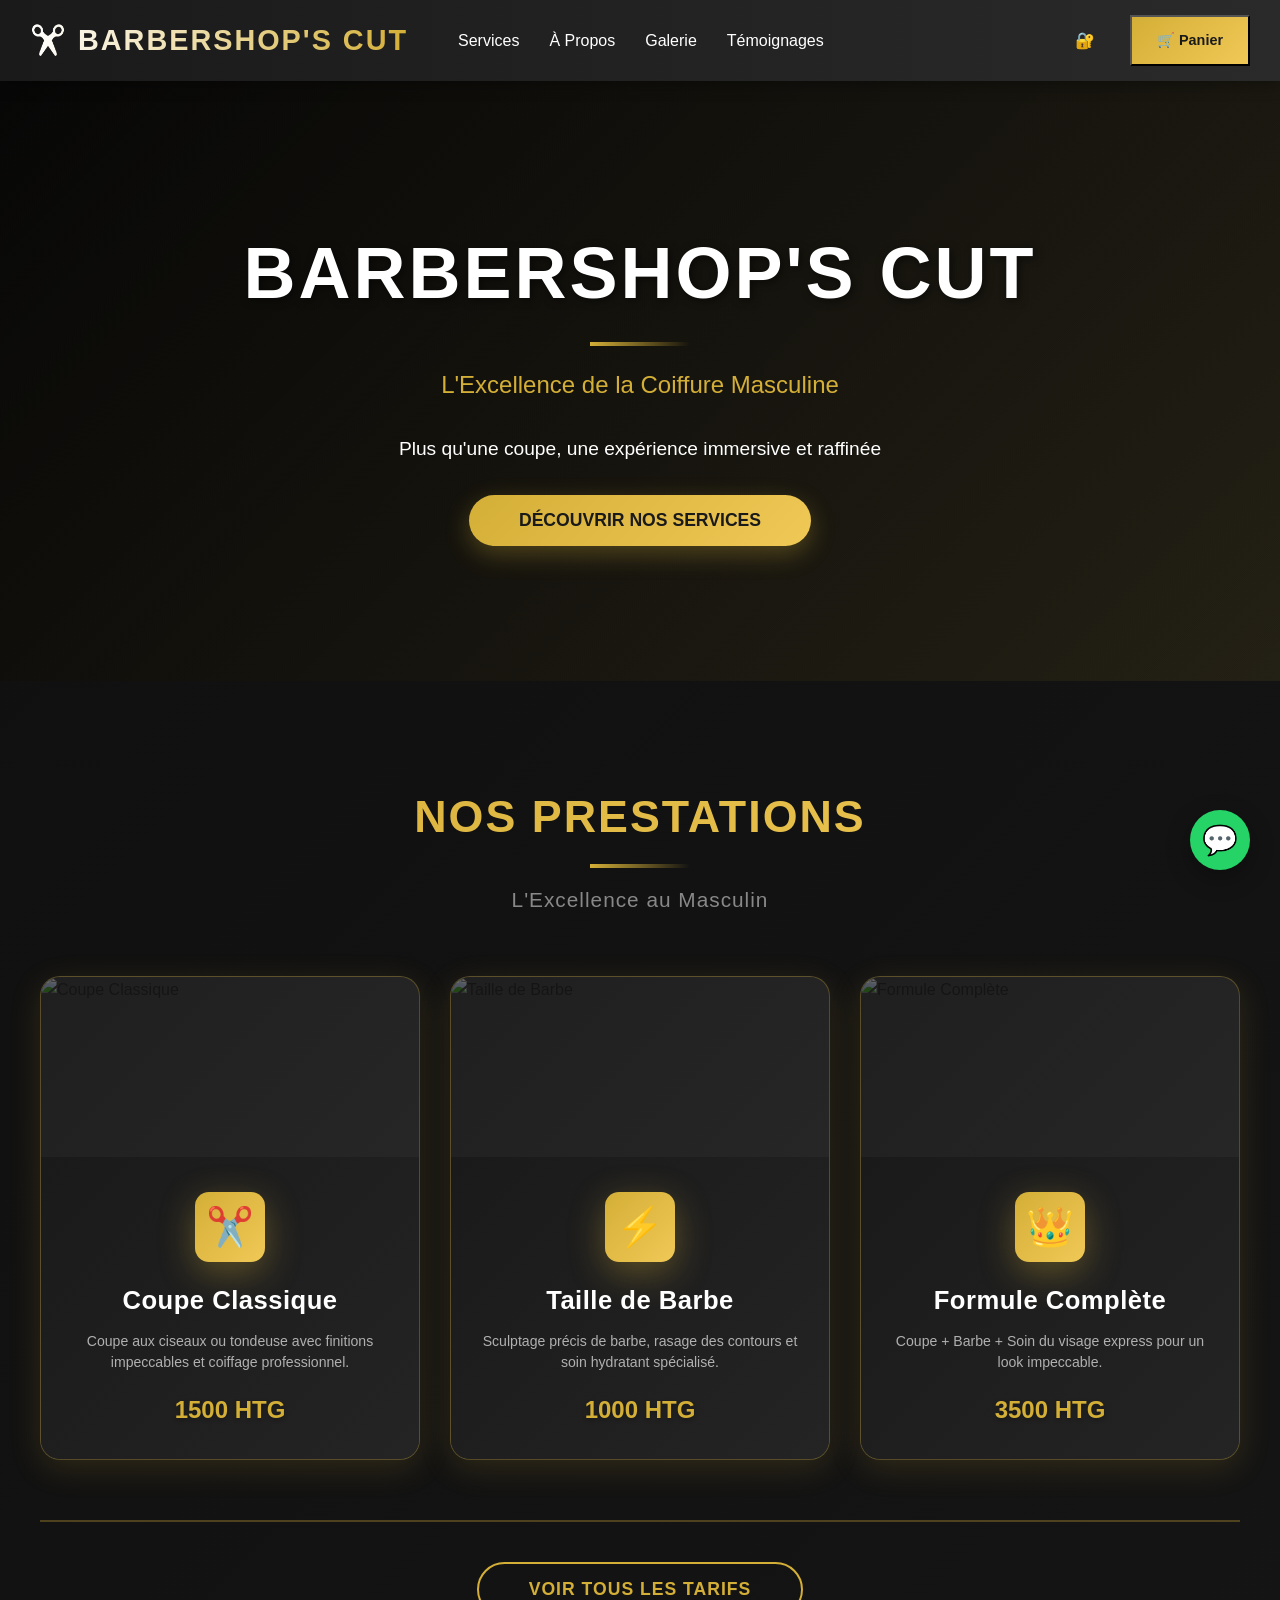
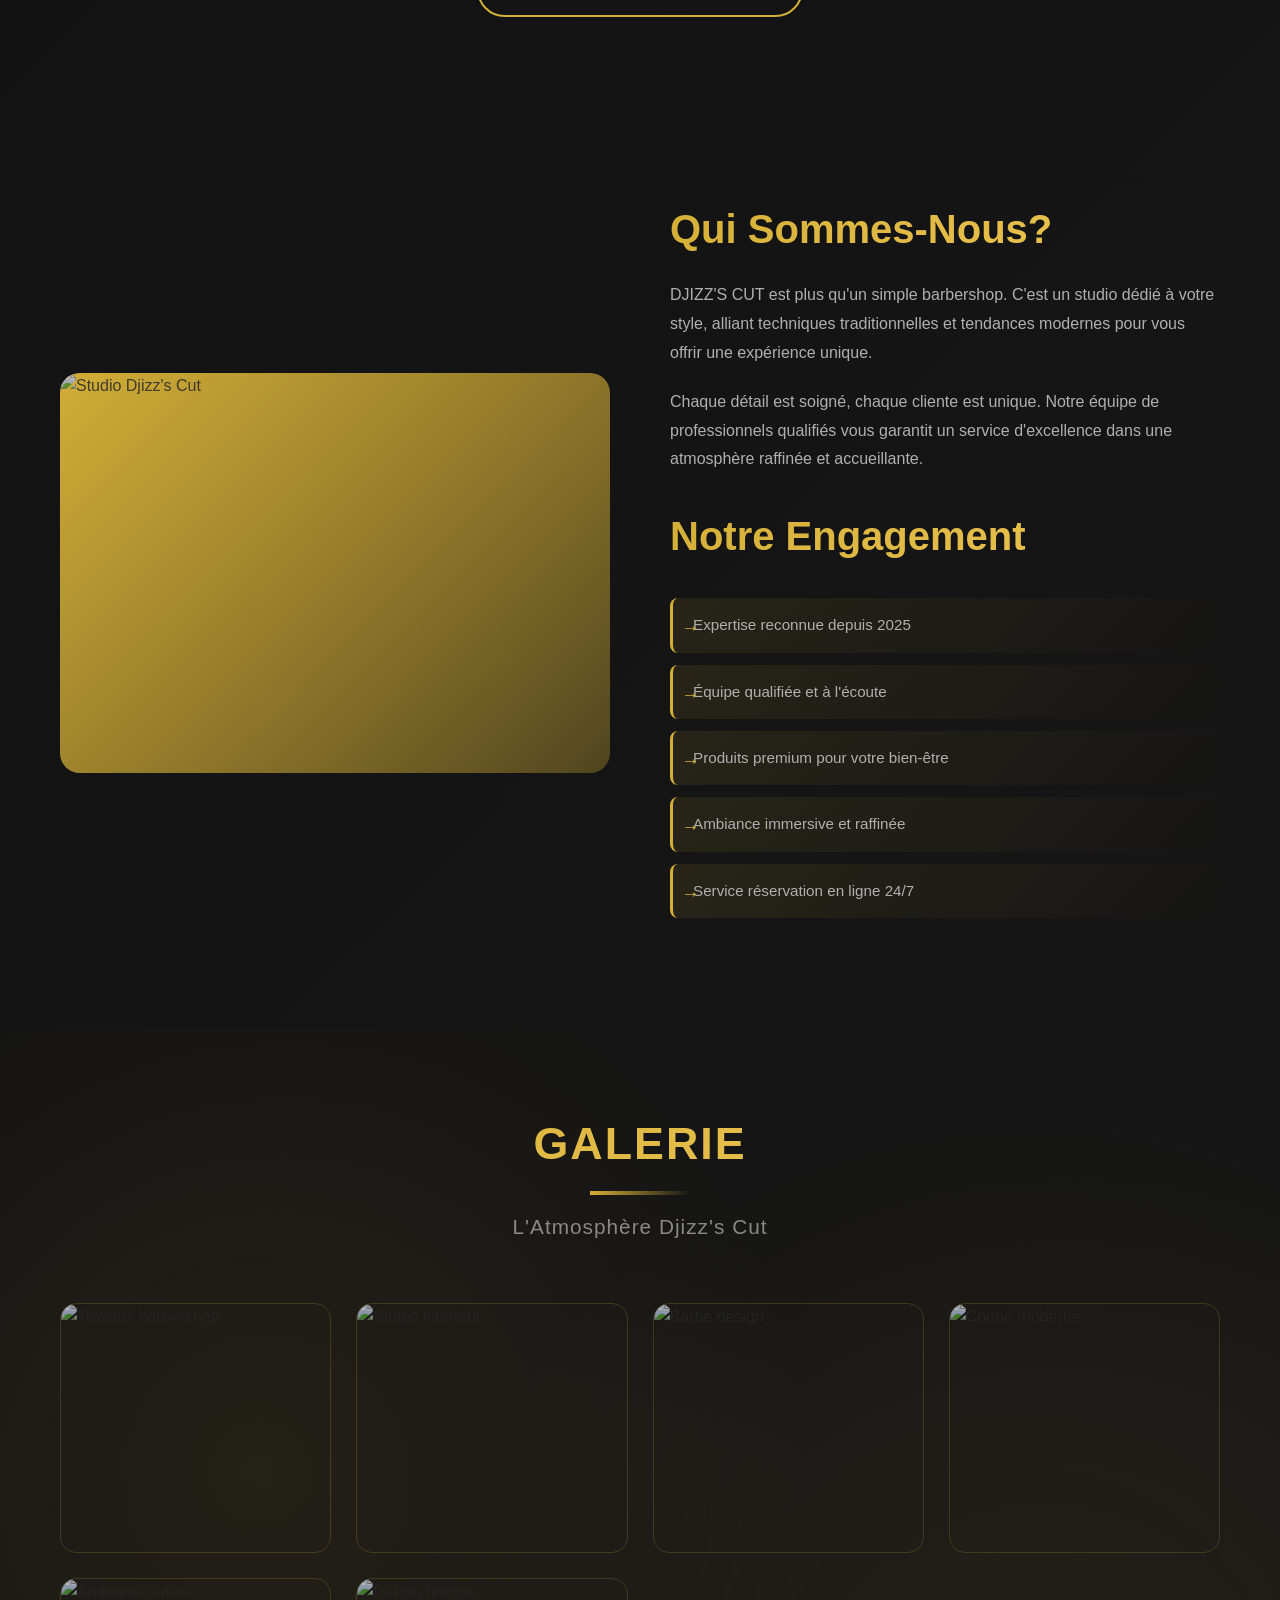
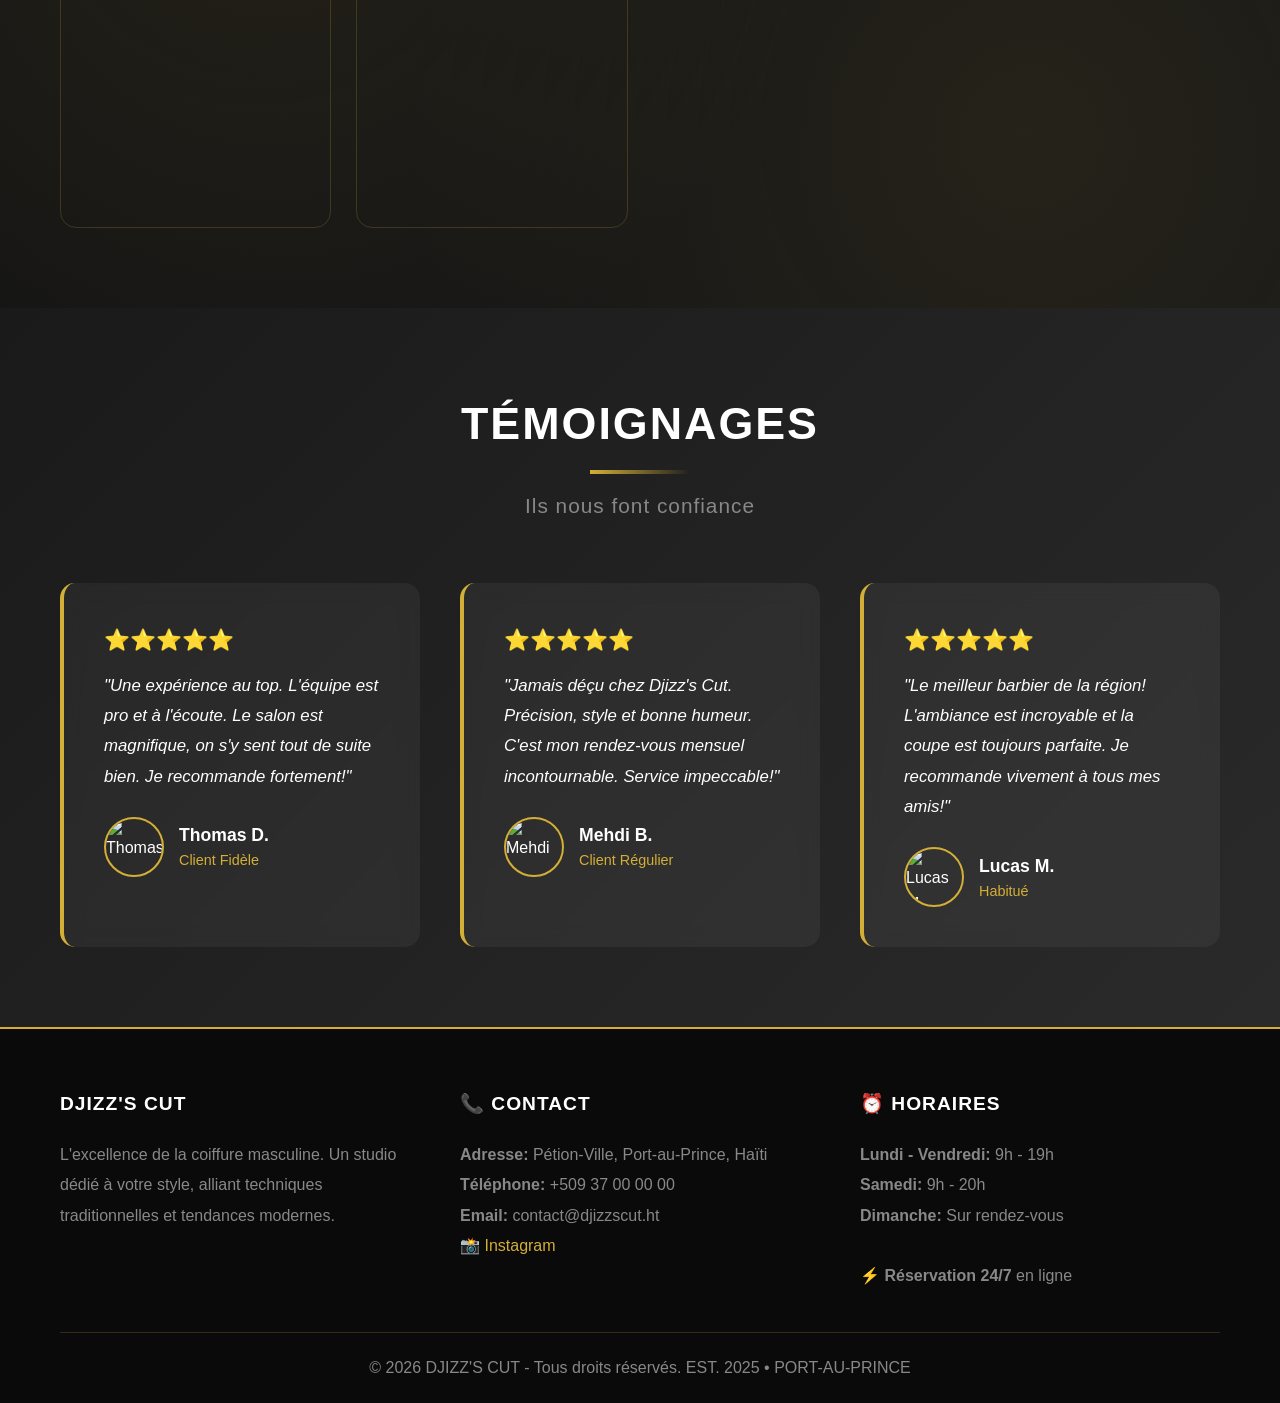
==== index.html @ 14b0fa73 "Add files via upload" ====
<!DOCTYPE html>
<html lang="fr">
<head>
    <meta charset="UTF-8">
    <meta name="viewport" content="width=device-width, initial-scale=1.0">
    <title>Barbershop'S CUT - Barbershop Premium à Port-au-Prince</title>
    <meta name="description" content="Barbershop'S CUT - Barbershop premium à Pétion-Ville. Coupe, barbe, design. Réservez en ligne en 2 clics. Excellence masculine.">
    <link rel="stylesheet" href="styles.css">
</head>
<body>
<body>
    <!-- ========== NAVIGATION ========== -->
    <nav class="navbar">
        <div class="nav-left">
            <h1>✂️ Barbershop'S CUT</h1>
            <div class="nav-links">
                <a href="#services">Services</a>
                <a href="#about">À Propos</a>
                <a href="#gallery">Galerie</a>
                <a href="#testimonials">Témoignages</a>
            </div>
        </div>
        <div class="nav-right">
            <a href="admin.html" style="color: var(--primary-gold); text-decoration: none; font-weight: bold; margin-right: 15px;" title="Admin Panel">🔐</a>
            <button id="booking-btn" onclick="ouvrirCartModal()" style="font-size: 0.9em;">🛒 Panier</button>
            <span class="cart-badge" style="display: none;">0</span>
        </div>
    </nav>

    <!-- ========== HERO SECTION ========== -->
    <section class="hero">
        <div class="hero-content">
            <h2>Barbershop'S CUT</h2>
            <p class="hero-subtitle">L'Excellence de la Coiffure Masculine</p>
            <p style="color: white; font-size: 1.2em; margin-bottom: 30px;">Plus qu'une coupe, une expérience immersive et raffinée</p>
            <button class="btn" onclick="document.getElementById('services').scrollIntoView({behavior: 'smooth'})">Découvrir nos services</button>
        </div>
    </section>

    <!-- ========== SERVICES SECTION ========== -->
    <section id="services" class="services container">
        <h2>NOS PRESTATIONS</h2>
        <p class="subtitle">L'Excellence au Masculin</p>
        
        <div class="services-grid">
            <!-- Service 1 -->
            <div class="service-card">
                <img src="https://i.pinimg.com/originals/4d/10/4c/4d104c513a11f65376e5d950def388dc.jpg" alt="Coupe Classique" width="60%" height="40%">
                <div class="service-content">
                    <div class="service-icon">✂️</div>
                    <h3>Coupe Classique</h3>
                    <p>Coupe aux ciseaux ou tondeuse avec finitions impeccables et coiffage professionnel.</p>
                    <div class="service-price">1500 HTG</div>
                </div>
            </div>

            <!-- Service 2 -->
            <div class="service-card">
                <img src="https://images.unsplash.com/photo-1654097803253-d481b6751f78?ixlib=rb-4.1.0&q=85&fm=jpg&crop=entropy&cs=srgb" alt="Taille de Barbe">
                <div class="service-content">
                    <div class="service-icon">⚡</div>
                    <h3>Taille de Barbe</h3>
                    <p>Sculptage précis de barbe, rasage des contours et soin hydratant spécialisé.</p>
                    <div class="service-price">1000 HTG</div>
                </div>
            </div>

            <!-- Service 3 -->
            <div class="service-card">
                <img src="https://images.unsplash.com/photo-1608869776252-33ff061fabf2?ixlib=rb-4.1.0&q=85&fm=jpg&crop=entropy&cs=srgb" alt="Formule Complète">
                <div class="service-content">
                    <div class="service-icon">👑</div>
                    <h3>Formule Complète</h3>
                    <p>Coupe + Barbe + Soin du visage express pour un look impeccable.</p>
                    <div class="service-price">3500 HTG</div>
                </div>
            </div>
        </div>
        
        <div class="services-footer">
            <button class="btn-outline" onclick="ouvrirAllServices()">Voir tous les tarifs</button>
        </div>
    </section>

    <!-- ========== ABOUT SECTION ========== -->
    <section id="about" class="container">
        <div class="about">
            <div class="about-image">
                <img src="https://images.unsplash.com/photo-1723101917533-4fc9149c3684?ixlib=rb-4.1.0&q=85&fm=jpg&crop=entropy&cs=srgb" alt="Studio Djizz's Cut">
            </div>
            <div class="about-content">
                <h3>Qui Sommes-Nous?</h3>
                <p>DJIZZ'S CUT est plus qu'un simple barbershop. C'est un studio dédié à votre style, alliant techniques traditionnelles et tendances modernes pour vous offrir une expérience unique.</p>
                <p>Chaque détail est soigné, chaque cliente est unique. Notre équipe de professionnels qualifiés vous garantit un service d'excellence dans une atmosphère raffinée et accueillante.</p>
                
                <h3 style="margin-top: 30px; color: var(--primary-gold);">Notre Engagement</h3>
                <ul class="about-features">
                    <li>Expertise reconnue depuis 2025</li>
                    <li>Équipe qualifiée et à l'écoute</li>
                    <li>Produits premium pour votre bien-être</li>
                    <li>Ambiance immersive et raffinée</li>
                    <li>Service réservation en ligne 24/7</li>
                </ul>
            </div>
        </div>
    </section>

    <!-- ========== GALLERY SECTION ========== -->
    <section id="gallery" class="gallery">
        <div class="container">
            <h2>GALERIE</h2>
            <p class="subtitle">L'Atmosphère Djizz's Cut</p>
            
            <div class="gallery-grid">
                <div class="gallery-item">
                    <img src="https://images.unsplash.com/photo-1599102991024-ed6032d5e7ee?ixlib=rb-4.1.0&q=85&fm=jpg&crop=entropy&cs=srgb" alt="Travaux barbershop">
                    <div class="gallery-overlay"><span>✂️</span></div>
                </div>
                <div class="gallery-item">
                    <img src="https://images.unsplash.com/photo-1747830280502-f33d7305a714?ixlib=rb-4.1.0&q=85&fm=jpg&crop=entropy&cs=srgb" alt="Studio intérieur">
                    <div class="gallery-overlay"><span>🎨</span></div>
                </div>
                <div class="gallery-item">
                    <img src="https://images.unsplash.com/photo-1759134248487-e8baaf31e33e?ixlib=rb-4.1.0&q=85&fm=jpg&crop=entropy&cs=srgb" alt="Barbe design">
                    <div class="gallery-overlay"><span>💈</span></div>
                </div>
                <div class="gallery-item">
                    <img src="https://images.unsplash.com/photo-1675516922615-4fc6a5c1d8fa?ixlib=rb-4.1.0&q=85&fm=jpg&crop=entropy&cs=srgb" alt="Coupe moderne">
                    <div class="gallery-overlay"><span>✨</span></div>
                </div>
                <div class="gallery-item">
                    <img src="https://images.unsplash.com/photo-1604368640692-027f44ffb8cf?ixlib=rb-4.1.0&q=85&fm=jpg&crop=entropy&cs=srgb" alt="Ambiance salon">
                    <div class="gallery-overlay"><span>⭐</span></div>
                </div>
                <div class="gallery-item">
                    <img src="https://images.unsplash.com/photo-1603899968034-1a56ca48d172?ixlib=rb-4.1.0&q=85&fm=jpg&crop=entropy&cs=srgb" alt="Détails finesse">
                    <div class="gallery-overlay"><span>👑</span></div>
                </div>
            </div>
        </div>
    </section>

    <!-- ========== TESTIMONIALS SECTION ========== -->
    <section id="testimonials" class="testimonials">
        <div class="container">
            <h2>TÉMOIGNAGES</h2>
            <p class="subtitle">Ils nous font confiance</p>
            
            <div class="testimonials-grid">
                <div class="testimonial">
                    <div class="testimonial-stars">⭐⭐⭐⭐⭐</div>
                    <p>"Une expérience au top. L'équipe est pro et à l'écoute. Le salon est magnifique, on s'y sent tout de suite bien. Je recommande fortement!"</p>
                    <div class="testimonial-author">
                        <img src="https://images.unsplash.com/photo-1535713875002-d1d0cf377fde?ixlib=rb-4.1.0&q=80&fm=jpg&crop=faces&fit=crop&h=200&w=200" alt="Thomas D.">
                        <div class="testimonial-info">
                            <div class="testimonial-name">Thomas D.</div>
                            <div class="testimonial-role">Client Fidèle</div>
                        </div>
                    </div>
                </div>
                
                <div class="testimonial">
                    <div class="testimonial-stars">⭐⭐⭐⭐⭐</div>
                    <p>"Jamais déçu chez Djizz's Cut. Précision, style et bonne humeur. C'est mon rendez-vous mensuel incontournable. Service impeccable!"</p>
                    <div class="testimonial-author">
                        <img src="https://images.unsplash.com/photo-1527980965255-d3b416303d12?ixlib=rb-4.1.0&q=80&fm=jpg&crop=faces&fit=crop&h=200&w=200" alt="Mehdi B.">
                        <div class="testimonial-info">
                            <div class="testimonial-name">Mehdi B.</div>
                            <div class="testimonial-role">Client Régulier</div>
                        </div>
                    </div>
                </div>
                
                <div class="testimonial">
                    <div class="testimonial-stars">⭐⭐⭐⭐⭐</div>
                    <p>"Le meilleur barbier de la région! L'ambiance est incroyable et la coupe est toujours parfaite. Je recommande vivement à tous mes amis!"</p>
                    <div class="testimonial-author">
                        <img src="https://images.unsplash.com/photo-1599566150163-29194dcaad36?ixlib=rb-4.1.0&q=80&fm=jpg&crop=faces&fit=crop&h=200&w=200" alt="Lucas M.">
                        <div class="testimonial-info">
                            <div class="testimonial-name">Lucas M.</div>
                            <div class="testimonial-role">Habitué</div>
                        </div>
                    </div>
                </div>
            </div>
        </div>
    </section>

    <!-- ========== FOOTER ========== -->
    <footer>
        <div class="container">
            <div class="footer-content">
                <div>
                    <h4>DJIZZ'S CUT</h4>
                    <p>L'excellence de la coiffure masculine. Un studio dédié à votre style, alliant techniques traditionnelles et tendances modernes.</p>
                </div>
                <div>
                    <h4>📞 Contact</h4>
                    <p>
                        <strong>Adresse:</strong> Pétion-Ville, Port-au-Prince, Haïti<br>
                        <strong>Téléphone:</strong> +509 37 00 00 00<br>
                        <strong>Email:</strong> contact@djizzscut.ht<br>
                        <a href="https://instagram.com/" target="_blank" style="color: var(--primary-gold);">📸 Instagram</a>
                    </p>
                </div>
                <div>
                    <h4>⏰ Horaires</h4>
                    <p>
                        <strong>Lundi - Vendredi:</strong> 9h - 19h<br>
                        <strong>Samedi:</strong> 9h - 20h<br>
                        <strong>Dimanche:</strong> Sur rendez-vous<br>
                        <br>
                        ⚡ <strong>Réservation 24/7</strong> en ligne
                    </p>
                </div>
            </div>
            <div class="footer-bottom">
                <p>© 2026 DJIZZ'S CUT - Tous droits réservés. EST. 2025 • PORT-AU-PRINCE</p>
            </div>
        </div>
    </footer>

    <!-- ========== FLOATING CART MODAL ========== -->
    <div id="cart-modal-overlay" class="modal-overlay">
        <div id="cart-modal" class="modal">
            <div class="modal-header">
                <h2>📋 Votre Réservation</h2>
                <button class="close-modal" onclick="fermerCartModal()">✕</button>
            </div>

            <div class="cart-list"></div>

            <div class="cart-summary"></div>

            <div class="payment-section">
                <h3>💳 Méthode de Paiement</h3>
                <div class="payment-methods">
                    <label class="payment-option selected">
                        <div class="payment-option-icon">💻</div>
                        <div>Paiement en ligne</div>
                        <input type="radio" name="payment" value="online" checked onchange="selectionnerPaiement('online')">
                    </label>
                    <label class="payment-option">
                        <div class="payment-option-icon">💵</div>
                        <div>Cash à la réception</div>
                        <input type="radio" name="payment" value="cash" onchange="selectionnerPaiement('cash')">
                    </label>
                </div>
            </div>

            <div class="important-message">
                <strong>📞 Important:</strong> Après confirmation, vous recevrez un appel de notre équipe pour finaliser votre créneau horaire.
            </div>

            <div class="modal-actions">
                <button class="btn-confirm" onclick="confirmerReservation()">✅ Confirmer la réservation</button>
                <button class="btn-cancel" onclick="fermerCartModal()">❌ Annuler</button>
            </div>
        </div>
    </div>

    <!-- ========== ALL SERVICES MODAL ========== -->
    <div id="services-modal-overlay" class="modal-overlay">
        <div id="services-modal" class="modal services-modal">
            <div class="modal-header">
                <h2>📋 Tous nos Services</h2>
                <button class="close-modal" onclick="fermerAllServices()">✕</button>
            </div>

            <div class="services-list">
                <!-- SECTION COUPES -->
                <div class="services-section-title">✂️ COUPES</div>
                
                <div class="service-item">
                    <div class="service-item-icon">✂️</div>
                    <div class="service-item-info">
                        <h4>Coupe Homme</h4>
                    </div>
                    <div class="service-item-price">2500 HTG</div>
                    <button class="service-item-btn" onclick="ajouter(1)">+</button>
                </div>

                <div class="service-item">
                    <div class="service-item-icon">👶</div>
                    <div class="service-item-info">
                        <h4>Coupe Enfant (0-12 ans)</h4>
                    </div>
                    <div class="service-item-price">1500 HTG</div>
                    <button class="service-item-btn" onclick="ajouter(2)">+</button>
                </div>

                <div class="service-item">
                    <div class="service-item-icon">🧓</div>
                    <div class="service-item-info">
                        <h4>Coupe Senior</h4>
                    </div>
                    <div class="service-item-price">2000 HTG</div>
                    <button class="service-item-btn" onclick="ajouter(3)">+</button>
                </div>

                <div class="service-item">
                    <div class="service-item-icon">🎨</div>
                    <div class="service-item-info">
                        <h4>Coupe avec Dégradé</h4>
                    </div>
                    <div class="service-item-price">3000 HTG</div>
                    <button class="service-item-btn" onclick="ajouter(4)">+</button>
                </div>

                <div class="service-item">
                    <div class="service-item-icon">💎</div>
                    <div class="service-item-info">
                        <h4>Coupe Style (Moderne)</h4>
                    </div>
                    <div class="service-item-price">3500 HTG</div>
                    <button class="service-item-btn" onclick="ajouter(5)">+</button>
                </div>

                <!-- SECTION BARBE -->
                <div class="services-section-title">⚡ BARBE</div>
                
                <div class="service-item">
                    <div class="service-item-icon">⚡</div>
                    <div class="service-item-info">
                        <h4>Taille de Barbe Simple</h4>
                    </div>
                    <div class="service-item-price">1500 HTG</div>
                    <button class="service-item-btn" onclick="ajouter(6)">+</button>
                </div>

                <div class="service-item">
                    <div class="service-item-icon">✨</div>
                    <div class="service-item-info">
                        <h4>Rasage à l'ancienne</h4>
                    </div>
                    <div class="service-item-price">2000 HTG</div>
                    <button class="service-item-btn" onclick="ajouter(7)">+</button>
                </div>

                <div class="service-item">
                    <div class="service-item-icon">💇</div>
                    <div class="service-item-info">
                        <h4>Design de Barbe</h4>
                    </div>
                    <div class="service-item-price">2500 HTG</div>
                    <button class="service-item-btn" onclick="ajouter(8)">+</button>
                </div>

                <div class="service-item">
                    <div class="service-item-icon">👔</div>
                    <div class="service-item-info">
                        <h4>Taille Barbe Complète</h4>
                    </div>
                    <div class="service-item-price">2000 HTG</div>
                    <button class="service-item-btn" onclick="ajouter(9)">+</button>
                </div>

                <div class="service-item">
                    <div class="service-item-icon">🧴</div>
                    <div class="service-item-info">
                        <h4>Soin Barbe (Huile + Lotion)</h4>
                    </div>
                    <div class="service-item-price">1500 HTG</div>
                    <button class="service-item-btn" onclick="ajouter(10)">+</button>
                </div>

                <!-- SECTION SOINS -->
                <div class="services-section-title">💆 SOINS</div>
                
                <div class="service-item">
                    <div class="service-item-icon">💆</div>
                    <div class="service-item-info">
                        <h4>Soin Visage (Facial)</h4>
                    </div>
                    <div class="service-item-price">2500 HTG</div>
                    <button class="service-item-btn" onclick="ajouter(11)">+</button>
                </div>

                <div class="service-item">
                    <div class="service-item-icon">🧖</div>
                    <div class="service-item-info">
                        <h4>Gommage Visage</h4>
                    </div>
                    <div class="service-item-price">1800 HTG</div>
                    <button class="service-item-btn" onclick="ajouter(12)">+</button>
                </div>

                <div class="service-item">
                    <div class="service-item-icon">💆</div>
                    <div class="service-item-info">
                        <h4>Massage Visage & Cou</h4>
                    </div>
                    <div class="service-item-price">2000 HTG</div>
                    <button class="service-item-btn" onclick="ajouter(13)">+</button>
                </div>

                <div class="service-item">
                    <div class="service-item-icon">🧴</div>
                    <div class="service-item-info">
                        <h4>Masque Purifiant</h4>
                    </div>
                    <div class="service-item-price">2000 HTG</div>
                    <button class="service-item-btn" onclick="ajouter(14)">+</button>
                </div>

                <!-- SECTION COLORATIONS -->
                <div class="services-section-title">🎨 COLORATIONS</div>
                
                <div class="service-item">
                    <div class="service-item-icon">🎨</div>
                    <div class="service-item-info">
                        <h4>Coloration (Teinture)</h4>
                    </div>
                    <div class="service-item-price">3000 HTG</div>
                    <button class="service-item-btn" onclick="ajouter(15)">+</button>
                </div>

                <div class="service-item">
                    <div class="service-item-icon">🧴</div>
                    <div class="service-item-info">
                        <h4>Coloration Barbe</h4>
                    </div>
                    <div class="service-item-price">2500 HTG</div>
                    <button class="service-item-btn" onclick="ajouter(16)">+</button>
                </div>

                <div class="service-item">
                    <div class="service-item-icon">✨</div>
                    <div class="service-item-info">
                        <h4>Éclaircissement</h4>
                    </div>
                    <div class="service-item-price">3500 HTG</div>
                    <button class="service-item-btn" onclick="ajouter(17)">+</button>
                </div>

                <!-- SECTION FORMULES -->
                <div class="services-section-title">👑 FORMULES COMBINÉES</div>
                
                <div class="service-item">
                    <div class="service-item-icon">👑</div>
                    <div class="service-item-info">
                        <h4>Formule Complète (Coupe + Barbe + Soin)</h4>
                    </div>
                    <div class="service-item-price">3500 HTG</div>
                    <button class="service-item-btn" onclick="ajouter(18)">+</button>
                </div>

                <div class="service-item">
                    <div class="service-item-icon">💎</div>
                    <div class="service-item-info">
                        <h4>Formule Premium</h4>
                        <small style="color: #888; font-size: 0.85em;">(Coupe + Design Barbe + Soin + Massage)</small>
                    </div>
                    <div class="service-item-price">4500 HTG</div>
                    <button class="service-item-btn" onclick="ajouter(19)">+</button>
                </div>

                <div class="service-item">
                    <div class="service-item-icon">🪒</div>
                    <div class="service-item-info">
                        <h4>Formule Rasage</h4>
                        <small style="color: #888; font-size: 0.85em;">(Rasage à l'ancienne + Soin Visage)</small>
                    </div>
                    <div class="service-item-price">3500 HTG</div>
                    <button class="service-item-btn" onclick="ajouter(20)">+</button>
                </div>

                <div class="service-item">
                    <div class="service-item-icon">🌟</div>
                    <div class="service-item-info">
                        <h4>Forfait Homme Complet</h4>
                        <small style="color: #888; font-size: 0.85em;">(Tous les services premium)</small>
                    </div>
                    <div class="service-item-price">5000 HTG</div>
                    <button class="service-item-btn" onclick="ajouter(21)">+</button>
                </div>

                <!-- SECTION ÉPILATION -->
                <div class="services-section-title">🧴 ÉPILATION</div>
                
                <div class="service-item">
                    <div class="service-item-icon">🧴</div>
                    <div class="service-item-info">
                        <h4>Épilation Nez/Oreilles</h4>
                    </div>
                    <div class="service-item-price">1000 HTG</div>
                    <button class="service-item-btn" onclick="ajouter(22)">+</button>
                </div>

                <div class="service-item">
                    <div class="service-item-icon">✂️</div>
                    <div class="service-item-info">
                        <h4>Threading Sourcils</h4>
                    </div>
                    <div class="service-item-price">1200 HTG</div>
                    <button class="service-item-btn" onclick="ajouter(23)">+</button>
                </div>

                <!-- SECTION SERVICES SUPPLÉMENTAIRES -->
                <div class="services-section-title">⭐ SERVICES SUPPLÉMENTAIRES</div>
                
                <div class="service-item">
                    <div class="service-item-icon">🎨</div>
                    <div class="service-item-info">
                        <h4>Coupe + Teinture Cheveux</h4>
                    </div>
                    <div class="service-item-price">4000 HTG</div>
                    <button class="service-item-btn" onclick="ajouter(24)">+</button>
                </div>

                <div class="service-item">
                    <div class="service-item-icon">💆</div>
                    <div class="service-item-info">
                        <h4>Soin Cheveux (Traitement)</h4>
                    </div>
                    <div class="service-item-price">2500 HTG</div>
                    <button class="service-item-btn" onclick="ajouter(25)">+</button>
                </div>

                <div class="service-item">
                    <div class="service-item-icon">💇</div>
                    <div class="service-item-info">
                        <h4>Brushing/Coiffage</h4>
                    </div>
                    <div class="service-item-price">1500 HTG</div>
                    <button class="service-item-btn" onclick="ajouter(26)">+</button>
                </div>
            </div>

            <div class="services-modal-footer">
                <p>✨ Tous nos services incluent une consultation personnalisée.</p>
                <button class="btn" onclick="fermerAllServices(); ouvrirCartModal();">Réserver maintenant</button>
            </div>
        </div>
    </div>

    <!-- ========== FLOATING BUTTONS ========== -->
    <div class="floating-buttons">
        <a href="https://wa.me/50937000000" target="_blank" class="btn-floating" id="whatsapp-btn" title="WhatsApp">
            💬
        </a>
    </div>

    <script src="app.js"></script>
</body>
</html>
---- styles.css ----
/* =======================================
   DJIZZ'S CUT - STYLES PREMIUM
   ======================================= */

:root {
    --primary-gold: #d4af37;
    --dark-bg: #1a1a1a;
    --darker-bg: #0a0a0a;
    --light-bg: #f9f9f9;
    --text-dark: #333;
    --text-light: #888;
}

* {
    margin: 0;
    padding: 0;
    box-sizing: border-box;
}

html {
    scroll-behavior: smooth;
}

body {
    font-family: 'Poppins', 'Segoe UI', Arial, sans-serif;
    color: var(--text-dark);
    line-height: 1.6;
    overflow-x: hidden;
    background: linear-gradient(135deg, #0f0f0f 0%, #1a1a1a 100%);
}

/* ========== NAVIGATION ========== */
.navbar {
    background: linear-gradient(90deg, var(--dark-bg) 0%, #2a2a2a 100%);
    color: white;
    padding: 15px 30px;
    display: flex;
    justify-content: space-between;
    align-items: center;
    position: sticky;
    top: 0;
    z-index: 1000;
    box-shadow: 0 4px 15px rgba(0, 0, 0, 0.3);
}

.navbar h1 {
    font-size: 1.8em;
    letter-spacing: 2px;
    text-transform: uppercase;
    background: linear-gradient(90deg, #fff, var(--primary-gold));
    -webkit-background-clip: text;
    -webkit-text-fill-color: transparent;
    background-clip: text;
}

.nav-left {
    display: flex;
    align-items: center;
    gap: 50px;
}

.nav-links {
    display: flex;
    gap: 30px;
}

.nav-links a {
    color: white;
    text-decoration: none;
    font-weight: 500;
    transition: all 0.3s ease;
    position: relative;
}

.nav-links a::after {
    content: '';
    position: absolute;
    bottom: -5px;
    left: 0;
    width: 0;
    height: 2px;
    background: var(--primary-gold);
    transition: width 0.3s ease;
}

.nav-links a:hover::after {
    width: 100%;
}

.nav-right {
    display: flex;
    gap: 20px;
    align-items: center;
}

.cart-badge {
    background: var(--primary-gold);
    color: var(--dark-bg);
    width: 25px;
    height: 25px;
    border-radius: 50%;
    display: flex;
    align-items: center;
    justify-content: center;
    font-weight: bold;
    font-size: 0.9em;
}

/* ========== HERO SECTION ========== */
.hero {
    background: linear-gradient(135deg, rgba(0,0,0,0.6) 0%, rgba(212,175,55,0.1) 100%),
                url('https://images.unsplash.com/photo-1723101917533-4fc9149c3684?ixlib=rb-4.1.0&q=85&fm=jpg&crop=entropy&cs=srgb');
    background-size: cover;
    background-position: center;
    background-attachment: fixed;
    height: 600px;
    display: flex;
    align-items: center;
    justify-content: center;
    color: white;
    text-align: center;
    position: relative;
    overflow: hidden;
}

.hero::before {
    content: '';
    position: absolute;
    top: 0;
    left: -100%;
    width: 100%;
    height: 100%;
    background: linear-gradient(90deg, transparent, rgba(212,175,55,0.2), transparent);
    animation: shine 3s infinite;
}

@keyframes shine {
    0% { left: -100%; }
    50% { left: 100%; }
    100% { left: -100%; }
}

.hero-content {
    position: relative;
    z-index: 2;
    animation: fadeInUp 1s ease-out;
}

@keyframes fadeInUp {
    from {
        opacity: 0;
        transform: translateY(30px);
    }
    to {
        opacity: 1;
        transform: translateY(0);
    }
}

.hero h2 {
    font-size: 4.5em;
    margin-bottom: 20px;
    letter-spacing: 3px;
    text-transform: uppercase;
    text-shadow: 2px 2px 8px rgba(0,0,0,0.5);
}

.hero-subtitle {
    font-size: 1.5em;
    margin-bottom: 30px;
    color: var(--primary-gold);
    font-weight: 300;
}

.hero .btn {
    background: linear-gradient(135deg, var(--primary-gold) 0%, #f0c856 100%);
    color: var(--dark-bg);
    padding: 15px 50px;
    text-decoration: none;
    border-radius: 50px;
    font-weight: 700;
    display: inline-block;
    transition: all 0.3s ease;
    box-shadow: 0 8px 25px rgba(212, 175, 55, 0.3);
    border: none;
    cursor: pointer;
    font-size: 1.1em;
    text-transform: uppercase;
}

.hero .btn:hover {
    transform: translateY(-3px);
    box-shadow: 0 12px 35px rgba(212, 175, 55, 0.5);
}

/* ========== CONTAINER ========== */
.container {
    max-width: 1200px;
    margin: 0 auto;
    padding: 0 20px;
}

/* ========== SECTIONS ========== */
section {
    padding: 80px 0;
}

section h2 {
    text-align: center;
    font-size: 2.8em;
    margin-bottom: 15px;
    text-transform: uppercase;
    letter-spacing: 2px;
    position: relative;
    padding-bottom: 15px;
}

section h2::after {
    content: '';
    position: absolute;
    bottom: 0;
    left: 50%;
    transform: translateX(-50%);
    width: 100px;
    height: 4px;
    background: linear-gradient(90deg, var(--primary-gold), transparent);
}

.subtitle {
    text-align: center;
    color: #888;
    font-size: 1.3em;
    margin-bottom: 60px;
    font-weight: 300;
    letter-spacing: 1px;
}

/* ========== SERVICES SECTION ========== */
.services { 
    background: transparent;
    padding: 100px 0;
}

.services h2 {
    background: linear-gradient(135deg, var(--primary-gold) 0%, #f0c856 100%);
    -webkit-background-clip: text;
    -webkit-text-fill-color: transparent;
    background-clip: text;
    color: white;
}

.services-grid {
    display: grid;
    grid-template-columns: repeat(auto-fit, minmax(300px, 1fr));
    gap: 30px;
    margin-top: 60px;
}

.service-card {
    background: linear-gradient(135deg, #1f1f1f 0%, #2a2a2a 100%);
    border-radius: 20px;
    overflow: hidden;
    box-shadow: 0 8px 32px rgba(212, 175, 55, 0.15);
    transition: all 0.4s cubic-bezier(0.4, 0, 0.2, 1);
    border: 1px solid rgba(212, 175, 55, 0.3);
    position: relative;
    display: flex;
    flex-direction: column;
}

.service-card::before {
    content: '';
    position: absolute;
    top: 0;
    left: -100%;
    width: 100%;
    height: 100%;
    background: linear-gradient(90deg, transparent, rgba(212,175,55,0.2), transparent);
    transition: left 0.6s ease;
    z-index: 1;
}

.service-card:hover::before {
    left: 100%;
}

.service-card:hover {
    transform: translateY(-15px);
    box-shadow: 0 25px 60px rgba(212, 175, 55, 0.35);
    border-color: rgba(212, 175, 55, 0.6);
}

.service-card img {
    width: 100%;
    height: 180px;
    object-fit: cover;
    position: relative;
    overflow: hidden;
    transition: transform 0.5s ease;
    filter: brightness(0.4);
}

.service-card:hover img {
    transform: scale(1.08) rotate(1deg);
    filter: brightness(0.5);
}

.service-content {
    padding: 35px 30px 30px 30px;
    position: relative;
    z-index: 2;
    text-align: center;
    background: linear-gradient(135deg, #1a1a1a 0%, #242424 100%);
    flex: 1;
    display: flex;
    flex-direction: column;
    justify-content: space-between;
}

.service-icon {
    display: inline-flex;
    align-items: center;
    justify-content: center;
    width: 70px;
    height: 70px;
    background: linear-gradient(135deg, var(--primary-gold), #f0c856);
    border-radius: 14px;
    font-size: 2.4em;
    margin: 0 auto 18px;
    box-shadow: 0 10px 35px rgba(212, 175, 55, 0.35);
    transition: all 0.3s cubic-bezier(0.4, 0, 0.2, 1);
}

.service-card:hover .service-icon {
    transform: translateY(-10px) scale(1.08);
    box-shadow: 0 18px 50px rgba(212, 175, 55, 0.5);
}

.service-badge {
    display: none;
}

.service-content h3 {
    font-size: 1.6em;
    margin-bottom: 10px;
    color: white;
    font-weight: 800;
    letter-spacing: 0.5px;
}

.service-content p {
    color: #b0b0b0;
    margin-bottom: 18px;
    line-height: 1.5;
    font-size: 0.88em;
}

.service-price {
    font-size: 1.5em;
    color: var(--primary-gold);
    font-weight: 900;
    margin: 0;
    letter-spacing: 0px;
    text-shadow: 0 2px 4px rgba(0,0,0,0.3);
}

.services-footer {
    text-align: center;
    margin-top: 60px;
    padding-top: 40px;
    border-top: 2px solid rgba(212, 175, 55, 0.3);
}

.btn-outline {
    background: transparent;
    border: 2px solid var(--primary-gold);
    color: var(--primary-gold);
    padding: 15px 50px;
    border-radius: 50px;
    font-size: 1.1em;
    font-weight: 700;
    letter-spacing: 1px;
    cursor: pointer;
    transition: all 0.3s ease;
    text-transform: uppercase;
}

.btn-outline:hover {
    background: var(--primary-gold);
    color: var(--dark-bg);
    transform: translateY(-3px);
    box-shadow: 0 10px 30px rgba(212, 175, 55, 0.3);
}

.service-card .btn {
    display: none;
    text-decoration: none;
    border-radius: 50px;
    display: block;
    border: 2px solid var(--primary-gold);
    font-weight: 700;
    transition: all 0.3s ease;
    width: 100%;
    text-align: center;
    cursor: pointer;
    font-size: 1.05em;
    text-transform: uppercase;
    letter-spacing: 1px;
    position: relative;
    overflow: hidden;
}

.service-card .btn::before {
    content: '';
    position: absolute;
    top: 0;
    left: -100%;
    width: 100%;
    height: 100%;
    background: var(--primary-gold);
    transition: left 0.3s ease;
    z-index: -1;
}

.service-card .btn:hover::before {
    left: 0;
}

.service-card .btn:hover {
    color: var(--dark-bg);
    transform: translateY(-2px);
    box-shadow: 0 10px 25px rgba(212, 175, 55, 0.3);
}

/* ========== GALLERY SECTION ========== */
.gallery {
    background: transparent;
    position: relative;
    overflow: hidden;
}

.gallery::before {
    content: '';
    position: absolute;
    top: 0;
    left: 0;
    right: 0;
    bottom: 0;
    background: 
        radial-gradient(circle at 20% 50%, rgba(212,175,55,0.08) 0%, transparent 50%),
        radial-gradient(circle at 80% 80%, rgba(212,175,55,0.08) 0%, transparent 50%);
    pointer-events: none;
}

.gallery h2 {
    background: linear-gradient(135deg, var(--primary-gold) 0%, #f0c856 100%);
    -webkit-background-clip: text;
    -webkit-text-fill-color: transparent;
    background-clip: text;
}

.gallery-grid {
    display: grid;
    grid-template-columns: repeat(auto-fit, minmax(250px, 1fr));
    gap: 25px;
    margin-top: 60px;
    position: relative;
    z-index: 1;
}

.gallery-item {
    border-radius: 16px;
    overflow: hidden;
    position: relative;
    height: 250px;
    cursor: pointer;
    border: 1px solid rgba(212, 175, 55, 0.2);
}

.gallery-item::before {
    content: '';
    position: absolute;
    inset: 0;
    background: linear-gradient(135deg, rgba(212,175,55,0.2), transparent);
    opacity: 0;
    transition: opacity 0.4s ease;
    z-index: 10;
}

.gallery-item:hover::before {
    opacity: 1;
}

.gallery-item img {
    width: 100%;
    height: 100%;
    object-fit: cover;
    transition: transform 0.6s cubic-bezier(0.4, 0, 0.2, 1);
    filter: brightness(0.7);
}

.gallery-item:hover img {
    transform: scale(1.12) rotate(1.5deg);
    filter: brightness(0.9);
}

.gallery-overlay {
    position: absolute;
    top: 0;
    left: 0;
    right: 0;
    bottom: 0;
    background: linear-gradient(180deg, transparent 0%, rgba(212, 175, 55, 0.8) 100%);
    display: flex;
    align-items: flex-end;
    justify-content: center;
    padding-bottom: 20px;
    opacity: 0;
    transition: opacity 0.4s ease;
    z-index: 5;
}

.gallery-item:hover .gallery-overlay {
    opacity: 1;
}

.gallery-overlay span {
    color: white;
    font-size: 2em;
    animation: bounce 0.6s ease;
}

@keyframes bounce {
    0%, 100% { transform: translateY(0); }
    50% { transform: translateY(-10px); }
}

/* ========== TESTIMONIALS SECTION ========== */
.testimonials {
    background: linear-gradient(135deg, var(--dark-bg) 0%, #2a2a2a 100%);
    color: white;
}

.testimonials h2 {
    color: white;
}

.testimonials-grid {
    display: grid;
    grid-template-columns: repeat(auto-fit, minmax(320px, 1fr));
    gap: 40px;
    margin-top: 50px;
}

.testimonial {
    background: rgba(255,255,255,0.05);
    padding: 40px;
    border-radius: 15px;
    border-left: 4px solid var(--primary-gold);
    backdrop-filter: blur(10px);
    transition: all 0.3s ease;
}

.testimonial:hover {
    background: rgba(255,255,255,0.1);
    transform: translateY(-5px);
}

.testimonial-stars {
    color: var(--primary-gold);
    margin-bottom: 15px;
    font-size: 1.3em;
}

.testimonial p {
    font-size: 1.05em;
    margin-bottom: 25px;
    line-height: 1.8;
    font-style: italic;
}

.testimonial-author {
    display: flex;
    align-items: center;
    gap: 15px;
}

.testimonial-author img {
    width: 60px;
    height: 60px;
    border-radius: 50%;
    border: 2px solid var(--primary-gold);
    object-fit: cover;
}

.testimonial-info {
    display: flex;
    flex-direction: column;
}

.testimonial-name {
    font-weight: 700;
    font-size: 1.1em;
}

.testimonial-role {
    color: var(--primary-gold);
    font-size: 0.9em;
}

/* ========== ABOUT SECTION ========== */
.about {
    background: transparent;
    display: grid;
    grid-template-columns: 1fr 1fr;
    gap: 60px;
    align-items: center;
    padding: 80px 0;
}

.about-image {
    border-radius: 20px;
    overflow: hidden;
    position: relative;
    height: 400px;
}

.about-image::before {
    content: '';
    position: absolute;
    inset: 0;
    background: linear-gradient(135deg, rgba(212,175,55,0.15), transparent);
    z-index: 10;
    pointer-events: none;
}

.about-image::after {
    content: '';
    position: absolute;
    inset: -8px;
    background: linear-gradient(135deg, var(--primary-gold), rgba(212,175,55,0.3));
    z-index: -1;
    border-radius: 20px;
}

.about-image img {
    width: 100%;
    height: 100%;
    object-fit: cover;
    filter: brightness(0.8);
}

.about-content h3 {
    font-size: 2.5em;
    margin-bottom: 20px;
    background: linear-gradient(135deg, var(--primary-gold), #f0c856);
    -webkit-background-clip: text;
    -webkit-text-fill-color: transparent;
    background-clip: text;
    font-weight: 800;
}

.about-content p {
    font-size: 1em;
    color: #b0b0b0;
    margin-bottom: 20px;
    line-height: 1.8;
}

.about-features {
    list-style: none;
    margin: 30px 0;
    display: grid;
    gap: 12px;
}

.about-features li {
    padding: 15px 20px;
    position: relative;
    font-size: 0.95em;
    background: linear-gradient(135deg, rgba(212,175,55,0.1), transparent);
    border-left: 3px solid var(--primary-gold);
    border-radius: 8px;
    color: #b0b0b0;
    transition: all 0.3s ease;
}

.about-features li:hover {
    background: linear-gradient(135deg, rgba(212,175,55,0.2), transparent);
    transform: translateX(8px);
}

.about-features li::before {
    content: '→';
    position: absolute;
    left: 8px;
    color: var(--primary-gold);
    font-weight: 900;
    font-size: 1.2em;
}

/* ========== FOOTER ========== */
footer {
    background: var(--darker-bg);
    color: var(--text-light);
    padding: 60px 0 20px;
    border-top: 2px solid var(--primary-gold);
}

footer .footer-content {
    display: grid;
    grid-template-columns: repeat(3, 1fr);
    gap: 40px;
    margin-bottom: 40px;
}

footer h4 {
    color: white;
    margin-bottom: 20px;
    font-size: 1.2em;
    text-transform: uppercase;
    letter-spacing: 1px;
}

footer p {
    line-height: 1.9;
}

footer a {
    color: var(--text-light);
    text-decoration: none;
    transition: color 0.3s ease;
}

footer a:hover {
    color: var(--primary-gold);
}

.footer-bottom {
    border-top: 1px solid rgba(212, 175, 55, 0.2);
    padding-top: 20px;
    text-align: center;
}

/* ========== FLOATING BUTTONS ========== */
.floating-buttons {
    position: fixed;
    bottom: 30px;
    right: 30px;
    z-index: 998;
    display: flex;
    flex-direction: column;
    gap: 15px;
}

.btn-floating {
    width: 60px;
    height: 60px;
    border-radius: 50%;
    display: flex;
    align-items: center;
    justify-content: center;
    font-size: 1.8em;
    box-shadow: 0 8px 25px rgba(0,0,0,0.3);
    cursor: pointer;
    border: none;
    transition: all 0.3s ease;
    text-decoration: none;
    color: white;
}

#booking-btn {
    background: linear-gradient(135deg, var(--primary-gold) 0%, #f0c856 100%);
    color: var(--dark-bg);
    font-weight: 700;
    font-size: 1em;
    width: auto;
    padding: 15px 25px;
}

#booking-btn:hover {
    transform: translateY(-5px);
    box-shadow: 0 12px 35px rgba(212, 175, 55, 0.4);
}

#whatsapp-btn {
    background: #25d366;
}

#whatsapp-btn:hover {
    transform: scale(1.1);
}

/* ========== MODAL ========== */
.modal-overlay {
    display: none;
    position: fixed;
    top: 0;
    left: 0;
    width: 100%;
    height: 100%;
    background: rgba(0,0,0,0.8);
    z-index: 2000;
    animation: fadeIn 0.3s ease;
}

.modal-overlay.active {
    display: block;
}

@keyframes fadeIn {
    from { opacity: 0; }
    to { opacity: 1; }
}

.modal {
    position: absolute;
    top: 50%;
    left: 50%;
    transform: translate(-50%, -50%);
    background: linear-gradient(135deg, #1a1a1a 0%, #242424 100%);
    border-radius: 20px;
    padding: 40px;
    max-width: 600px;
    width: 90%;
    max-height: 90vh;
    overflow-y: auto;
    box-shadow: 0 25px 80px rgba(212, 175, 55, 0.2), 0 20px 60px rgba(0,0,0,0.4);
    border: 1px solid rgba(212, 175, 55, 0.2);
}

.modal-header {
    display: flex;
    justify-content: space-between;
    align-items: center;
    margin-bottom: 30px;
    border-bottom: 2px solid rgba(212, 175, 55, 0.2);
    padding-bottom: 20px;
}

.modal-header h2 {
    font-size: 2em;
    color: white;
    margin: 0;
    background: linear-gradient(135deg, var(--primary-gold), #f0c856);
    -webkit-background-clip: text;
    -webkit-text-fill-color: transparent;
    background-clip: text;
    font-weight: 800;
}

.close-modal {
    background: none;
    border: none;
    font-size: 2em;
    cursor: pointer;
    color: #666;
    transition: color 0.3s ease;
}

.close-modal:hover {
    color: var(--primary-gold);
}

.cart-item {
    display: grid;
    grid-template-columns: 1fr auto;
    gap: 20px;
    padding: 20px;
    background: rgba(212, 175, 55, 0.1);
    border-radius: 10px;
    margin-bottom: 15px;
    align-items: center;
    border: 1px solid rgba(212, 175, 55, 0.2);
}

.cart-item-info h3 {
    font-size: 1.3em;
    margin-bottom: 5px;
    color: white;
    font-weight: 700;
}

.cart-item-price {
    color: var(--primary-gold);
    font-weight: 700;
    font-size: 1.3em;
}

.cart-controls {
    display: flex;
    gap: 10px;
    align-items: center;
}

.qty-btn {
    width: 35px;
    height: 35px;
    border: 2px solid var(--primary-gold);
    background: transparent;
    color: var(--primary-gold);
    border-radius: 50%;
    cursor: pointer;
    font-weight: 700;
    transition: all 0.3s ease;
}

.qty-btn:hover {
    background: var(--primary-gold);
    color: var(--dark-bg);
}

.qty-value {
    min-width: 30px;
    text-align: center;
    font-weight: 700;
    color: white;
}

.remove-btn {
    background: #ff6b6b;
    color: white;
    border: none;
    padding: 8px 15px;
    border-radius: 50px;
    cursor: pointer;
    transition: all 0.3s ease;
}

.remove-btn:hover {
    background: #ff5252;
}

.cart-summary {
    background: rgba(212, 175, 55, 0.1);
    padding: 25px;
    border-radius: 15px;
    margin: 30px 0;
    border: 1px solid rgba(212, 175, 55, 0.2);
}

.summary-row {
    display: flex;
    justify-content: space-between;
    margin-bottom: 15px;
    font-size: 1.1em;
    color: #b0b0b0;
}

.summary-row.total {
    border-top: 2px solid rgba(212, 175, 55, 0.3);
    padding-top: 15px;
    margin-top: 15px;
    font-size: 1.5em;
    font-weight: 700;
    color: var(--primary-gold);
}

.payment-methods {
    display: grid;
    grid-template-columns: 1fr 1fr;
    gap: 15px;
    margin: 30px 0;
}

.payment-option {
    border: 2px solid rgba(212, 175, 55, 0.2);
    padding: 20px;
    border-radius: 10px;
    text-align: center;
    cursor: pointer;
    transition: all 0.3s ease;
    background: rgba(212, 175, 55, 0.05);
    color: #b0b0b0;
}

.payment-option:hover,
.payment-option.selected {
    border-color: var(--primary-gold);
    background: rgba(212, 175, 55, 0.15);
    color: white;
}

.payment-option input[type="radio"] {
    display: none;
}

.payment-option-icon {
    font-size: 2.5em;
    margin-bottom: 10px;
}

.payment-section {
    margin: 30px 0;
}

.payment-section h3 {
    color: white;
    margin-bottom: 20px;
    font-size: 1.2em;
}

.important-message {
    background: linear-gradient(135deg, rgba(37, 211, 102, 0.15), rgba(37, 211, 102, 0.05));
    padding: 20px;
    border-radius: 12px;
    border-left: 4px solid #25d366;
    margin: 20px 0;
    color: #b0b0b0;
    font-size: 0.95em;
    line-height: 1.6;
}

.important-message strong {
    color: #25d366;
}

.modal-actions {
    display: flex;
    gap: 15px;
    margin-top: 30px;
}

.modal-actions button {
    flex: 1;
    padding: 15px;
    border: none;
    border-radius: 50px;
    font-size: 1.1em;
    font-weight: 700;
    cursor: pointer;
    transition: all 0.3s ease;
    text-transform: uppercase;
    letter-spacing: 1px;
}

.btn-confirm {
    background: linear-gradient(135deg, var(--primary-gold) 0%, #f0c856 100%);
    color: var(--dark-bg);
    font-weight: 800;
}

.btn-confirm:hover {
    transform: translateY(-2px);
    box-shadow: 0 10px 30px rgba(212, 175, 55, 0.4);
}

.btn-cancel {
    background: rgba(212, 175, 55, 0.1);
    color: #b0b0b0;
    border: 1px solid rgba(212, 175, 55, 0.3);
}

.btn-cancel:hover {
    background: rgba(212, 175, 55, 0.2);
    color: white;
}

/* ========== SERVICES MODAL ========== */
.services-modal {
    max-height: 85vh;
    overflow-y: auto;
    background: linear-gradient(135deg, #1a1a1a 0%, #242424 100%);
}

.services-list {
    padding: 10px 0;
    max-height: 65vh;
    overflow-y: auto;
}

.service-item {
    display: flex;
    align-items: center;
    gap: 15px;
    padding: 16px 20px;
    border-bottom: 1px solid rgba(212, 175, 55, 0.15);
    transition: all 0.3s cubic-bezier(0.4, 0, 0.2, 1);
}

.service-item:hover {
    background: rgba(212, 175, 55, 0.12);
    padding-left: 28px;
    border-left: 4px solid var(--primary-gold);
}

.service-item-icon {
    width: 65px;
    height: 65px;
    background: linear-gradient(135deg, var(--primary-gold), #f0c856);
    border-radius: 14px;
    display: flex;
    align-items: center;
    justify-content: center;
    font-size: 2em;
    flex-shrink: 0;
    box-shadow: 0 6px 20px rgba(212, 175, 55, 0.3);
    transition: all 0.3s ease;
}

.service-item:hover .service-item-icon {
    transform: scale(1.08);
    box-shadow: 0 10px 30px rgba(212, 175, 55, 0.45);
}

.service-item-info {
    flex: 1;
    min-width: 200px;
}

.service-item-info h4 {
    margin: 0;
    font-size: 1.08em;
    color: white;
    font-weight: 700;
    letter-spacing: 0.3px;
}

.service-item-price {
    color: var(--primary-gold);
    font-size: 1.4em;
    font-weight: 900;
    white-space: nowrap;
    margin: 0 12px;
    letter-spacing: -0.5px;
    text-shadow: 0 2px 4px rgba(0, 0, 0, 0.3);
}

.service-item-btn {
    width: 50px;
    height: 50px;
    border-radius: 50%;
    background: linear-gradient(135deg, var(--primary-gold), #f0c856);
    color: var(--dark-bg);
    border: none;
    font-size: 1.6em;
    font-weight: 700;
    cursor: pointer;
    transition: all 0.3s cubic-bezier(0.4, 0, 0.2, 1);
    display: flex;
    align-items: center;
    justify-content: center;
    flex-shrink: 0;
    box-shadow: 0 4px 15px rgba(212, 175, 55, 0.2);
}

.service-item-btn:hover {
    transform: scale(1.12);
    box-shadow: 0 8px 25px rgba(212, 175, 55, 0.5);
}

.service-item-btn:active {
    transform: scale(1.05);
}

.services-modal-footer {
    padding: 30px 20px;
    background: rgba(212, 175, 55, 0.12);
    border-radius: 0 0 15px 15px;
    text-align: center;
    color: #b0b0b0;
    font-size: 0.95em;
    margin-top: 15px;
    border-top: 1px solid rgba(212, 175, 55, 0.2);
}

.services-modal-footer p {
    margin-bottom: 15px;
    color: #d0d0d0;
}

.services-modal-footer .btn {
    background: linear-gradient(135deg, var(--primary-gold), #f0c856);
    color: var(--dark-bg);
    border: none;
    width: 100%;
    padding: 16px;
    border-radius: 50px;
    font-weight: 700;
    cursor: pointer;
    font-size: 1.05em;
    transition: all 0.3s ease;
    letter-spacing: 1px;
    text-transform: uppercase;
    margin-top: 15px;
    box-shadow: 0 8px 25px rgba(212, 175, 55, 0.3);
}

.services-modal-footer .btn:hover {
    transform: translateY(-2px);
    box-shadow: 0 12px 35px rgba(212, 175, 55, 0.45);
}

/* Services List Sections */
.services-section-title {
    background: linear-gradient(135deg, rgba(212, 175, 55, 0.2), rgba(212, 175, 55, 0.08));
    padding: 14px 20px;
    margin: 0;
    border-left: 4px solid var(--primary-gold);
    font-weight: 800;
    color: var(--primary-gold);
    font-size: 0.9em;
    text-transform: uppercase;
    letter-spacing: 1.2px;
    position: sticky;
    top: 0;
    z-index: 10;
    box-shadow: 0 2px 8px rgba(0, 0, 0, 0.2);
}

.service-item-info small {
    display: block;
    font-size: 0.8em;
    color: #888;
    margin-top: 3px;
    line-height: 1.3;
}

.services-modal-footer {
    padding: 25px 20px;
    background: rgba(212, 175, 55, 0.08);
    border-radius: 15px;
    text-align: center;
    color: #b0b0b0;
    font-size: 0.95em;
    margin-top: 20px;
}

.btn-cancel:hover {
    background: #ccc;
}

/* ========== RESPONSIVE DESIGN ========== */
@media (max-width: 768px) {
    .navbar {
        flex-direction: column;
        gap: 15px;
        padding: 20px 15px;
    }

    .nav-left {
        flex-direction: column;
        width: 100%;
        gap: 15px;
    }

    .nav-links {
        flex-direction: column;
        width: 100%;
        gap: 15px;
    }

    .hero {
        height: 400px;
    }

    .hero h2 {
        font-size: 2.5em;
    }

    .hero .btn {
        padding: 12px 30px;
        font-size: 0.95em;
    }

    section {
        padding: 60px 0;
    }

    section h2 {
        font-size: 2em;
    }

    .services-grid,
    .testimonials-grid {
        grid-template-columns: 1fr;
    }

    .about {
        grid-template-columns: 1fr;
        gap: 30px;
    }

    footer .footer-content {
        grid-template-columns: 1fr;
    }

    .floating-buttons {
        bottom: 15px;
        right: 15px;
        gap: 10px;
    }

    .btn-floating {
        width: 50px;
        height: 50px;
    }

    #booking-btn {
        width: 50px;
        height: 50px;
        padding: 0;
        font-size: 1.5em;
    }

    .modal {
        width: 95%;
        padding: 30px 20px;
    }

    .payment-methods {
        grid-template-columns: 1fr;
    }

    .gallery-grid {
        grid-template-columns: repeat(2, 1fr);
    }
}

@media (max-width: 480px) {
    .navbar h1 {
        font-size: 1.3em;
    }

    .hero h2 {
        font-size: 2em;
    }

    section h2 {
        font-size: 1.6em;
    }

    .service-card img {
        height: 200px;
    }

    .service-content {
        padding: 25px;
    }

    .service-price {
        font-size: 2em;
    }

    .modal-actions {
        flex-direction: column;
    }

    .gallery-grid {
        grid-template-columns: 1fr;
    }
}
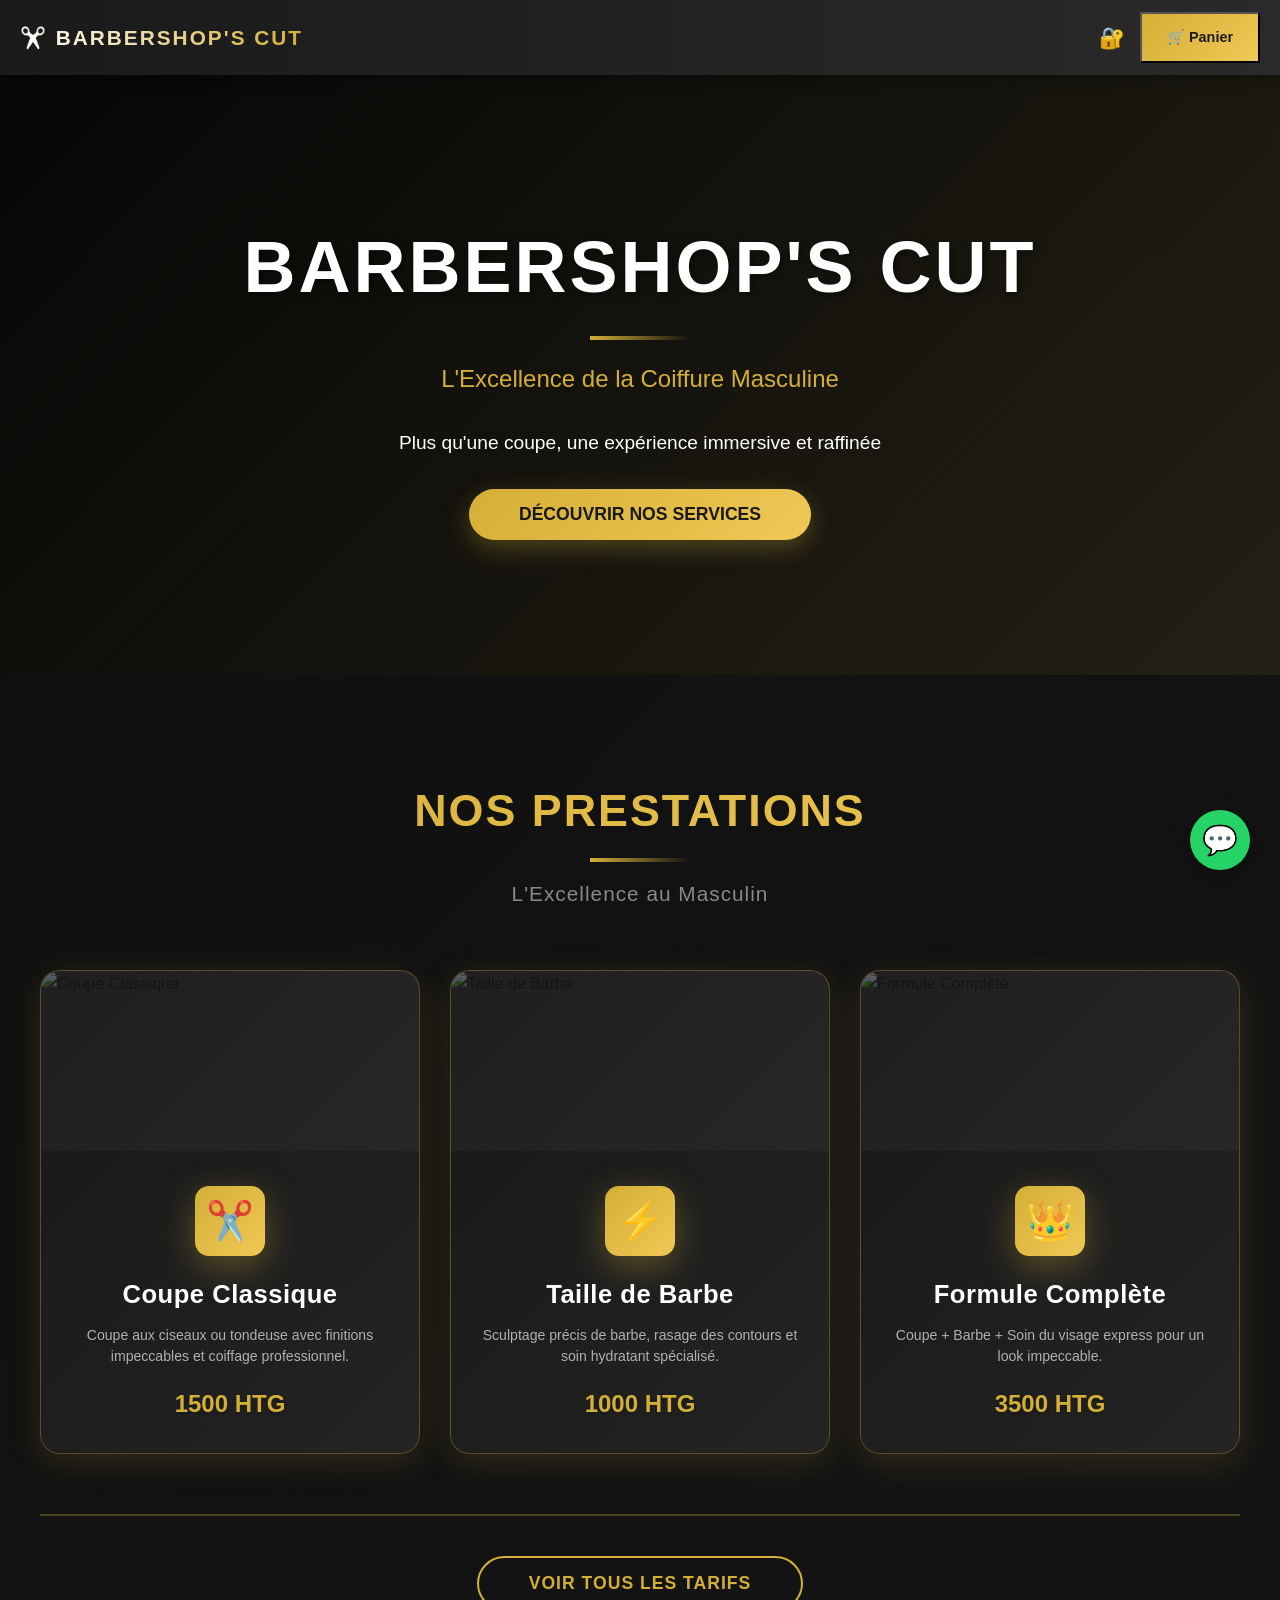
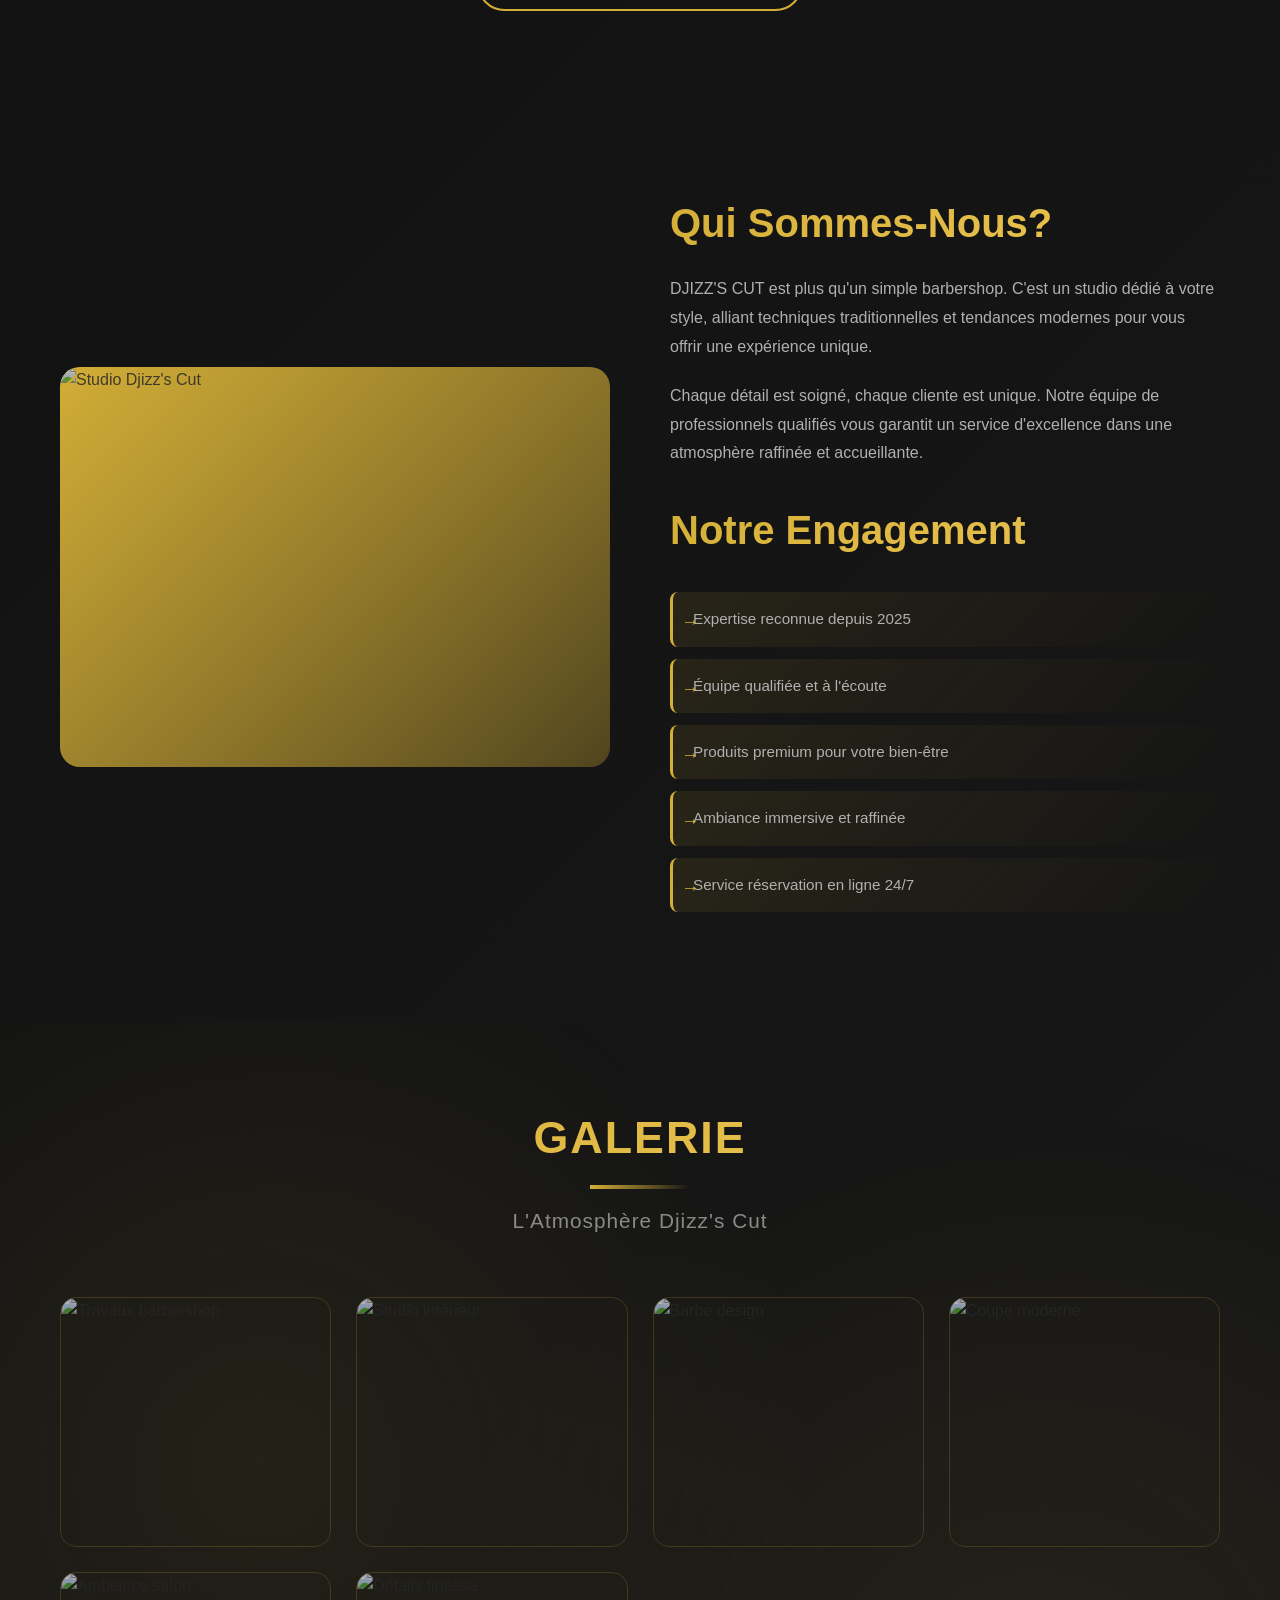
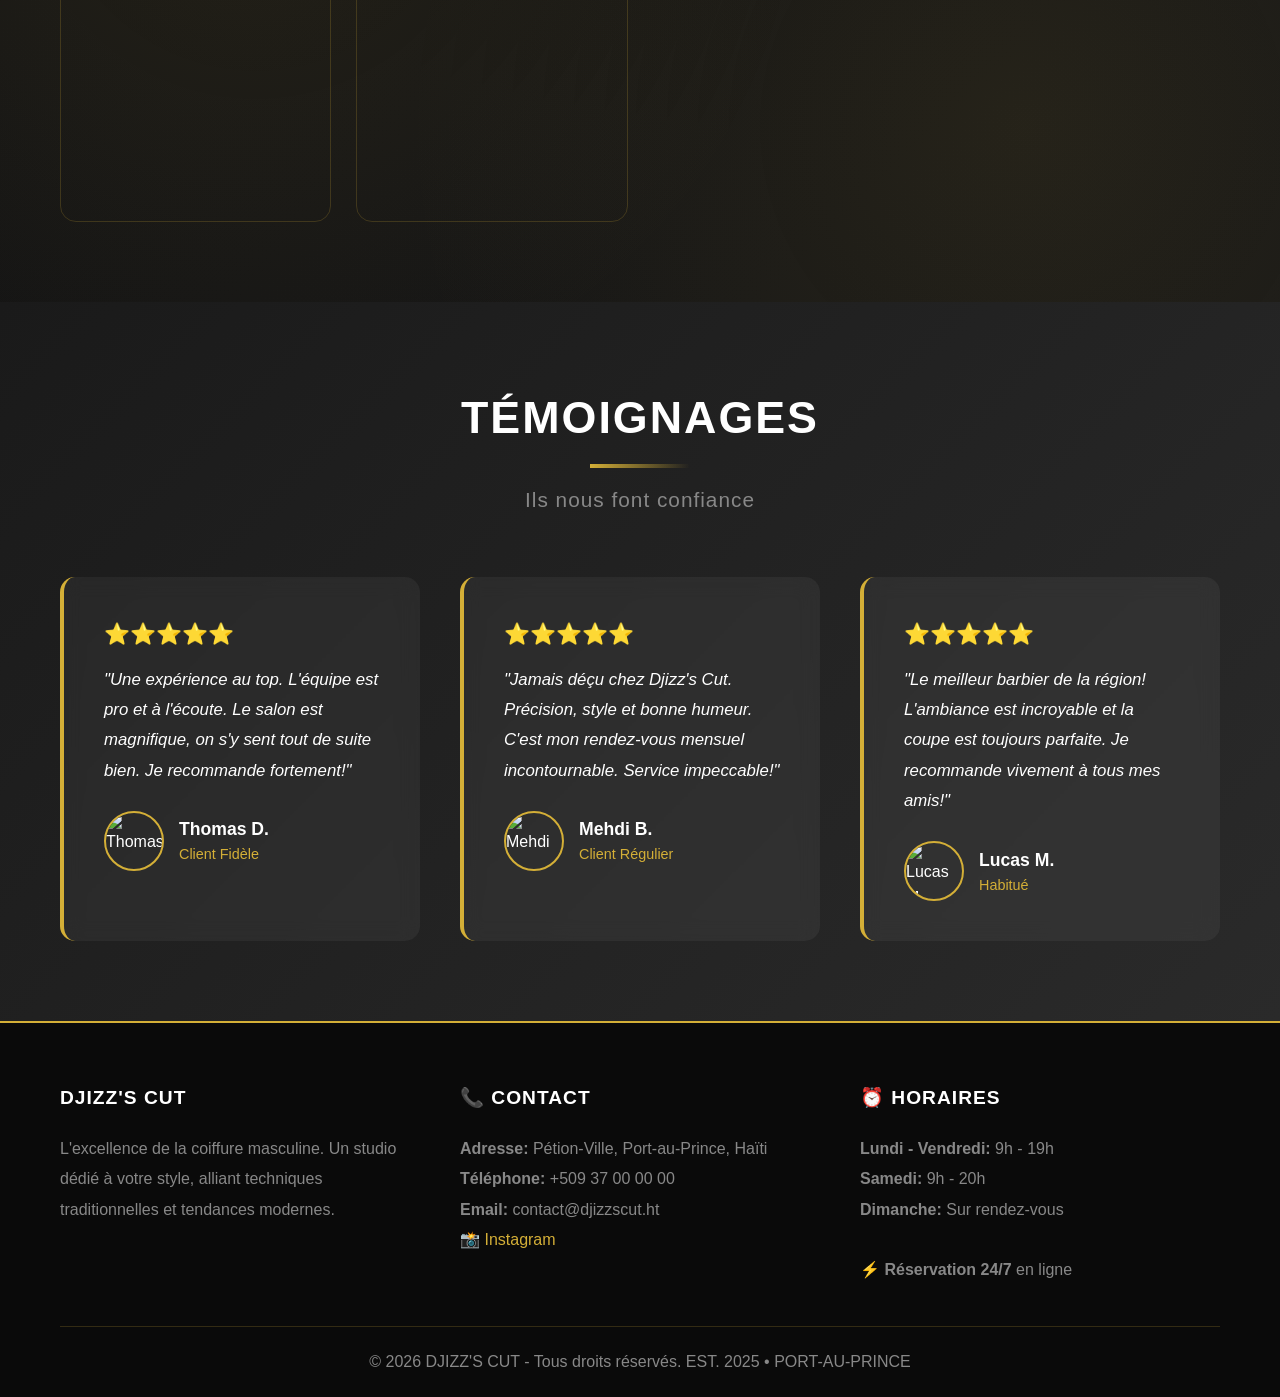
==== commit b758dc79: "Add files via upload" ====
--- a/index.html
+++ b/index.html
@@ -13,19 +13,31 @@
     <nav class="navbar">
         <div class="nav-left">
             <h1>✂️ Barbershop'S CUT</h1>
-            <div class="nav-links">
-                <a href="#services">Services</a>
-                <a href="#about">À Propos</a>
-                <a href="#gallery">Galerie</a>
-                <a href="#testimonials">Témoignages</a>
-            </div>
         </div>
         <div class="nav-right">
-            <a href="admin.html" style="color: var(--primary-gold); text-decoration: none; font-weight: bold; margin-right: 15px;" title="Admin Panel">🔐</a>
+            <button class="hamburger" id="hamburger-menu" onclick="toggleMobileMenu()">
+                <span></span>
+                <span></span>
+                <span></span>
+            </button>
+            <a href="admin.html" class="admin-link" style="color: var(--primary-gold); text-decoration: none; font-weight: bold;" title="Admin Panel">🔐</a>
             <button id="booking-btn" onclick="ouvrirCartModal()" style="font-size: 0.9em;">🛒 Panier</button>
             <span class="cart-badge" style="display: none;">0</span>
         </div>
     </nav>
+
+    <!-- ========== MOBILE MENU SIDEBAR ========== -->
+    <div id="mobile-menu" class="mobile-menu">
+        <div class="mobile-menu-content">
+            <div class="mobile-nav-links">
+                <a href="#services" onclick="toggleMobileMenu()">Services</a>
+                <a href="#about" onclick="toggleMobileMenu()">À Propos</a>
+                <a href="#gallery" onclick="toggleMobileMenu()">Galerie</a>
+                <a href="#testimonials" onclick="toggleMobileMenu()">Témoignages</a>
+            </div>
+        </div>
+    </div>
+    <div id="mobile-menu-overlay" class="mobile-menu-overlay" onclick="toggleMobileMenu()"></div>
 
     <!-- ========== HERO SECTION ========== -->
     <section class="hero">
--- a/styles.css
+++ b/styles.css
@@ -33,7 +33,7 @@
 .navbar {
     background: linear-gradient(90deg, var(--dark-bg) 0%, #2a2a2a 100%);
     color: white;
-    padding: 15px 30px;
+    padding: 12px 20px;
     display: flex;
     justify-content: space-between;
     align-items: center;
@@ -44,19 +44,21 @@
 }
 
 .navbar h1 {
-    font-size: 1.8em;
+    font-size: 1.3em;
     letter-spacing: 2px;
     text-transform: uppercase;
     background: linear-gradient(90deg, #fff, var(--primary-gold));
     -webkit-background-clip: text;
     -webkit-text-fill-color: transparent;
     background-clip: text;
+    white-space: nowrap;
 }
 
 .nav-left {
     display: flex;
     align-items: center;
     gap: 50px;
+    flex: 1;
 }
 
 .nav-links {
@@ -89,7 +91,7 @@
 
 .nav-right {
     display: flex;
-    gap: 20px;
+    gap: 15px;
     align-items: center;
 }
 
@@ -104,6 +106,168 @@
     justify-content: center;
     font-weight: bold;
     font-size: 0.9em;
+}
+
+/* ========== HAMBURGER MENU ========== */
+.hamburger {
+    display: none;
+    flex-direction: column;
+    background: none;
+    border: none;
+    cursor: pointer;
+    padding: 5px 10px;
+    gap: 5px;
+}
+
+.hamburger span {
+    width: 25px;
+    height: 3px;
+    background: white;
+    border-radius: 2px;
+    transition: all 0.3s ease;
+}
+
+.hamburger.active span:nth-child(1) {
+    transform: rotate(45deg) translate(8px, 8px);
+}
+
+.hamburger.active span:nth-child(2) {
+    opacity: 0;
+}
+
+.hamburger.active span:nth-child(3) {
+    transform: rotate(-45deg) translate(7px, -7px);
+}
+
+/* ========== MOBILE MENU ========== */
+.mobile-menu {
+    display: none;
+    position: fixed;
+    left: 0;
+    top: 50px;
+    width: 250px;
+    height: calc(100vh - 50px);
+    background: linear-gradient(135deg, var(--dark-bg) 0%, #1a1a1a 100%);
+    z-index: 999;
+    box-shadow: 2px 0 20px rgba(0, 0, 0, 0.5);
+    transform: translateX(-100%);
+    transition: transform 0.3s ease;
+    border-right: 2px solid rgba(212, 175, 55, 0.3);
+}
+
+.mobile-menu.active {
+    transform: translateX(0);
+}
+
+.mobile-menu-content {
+    padding: 20px 0;
+}
+
+.mobile-nav-links {
+    display: flex;
+    flex-direction: column;
+    gap: 0;
+}
+
+.mobile-nav-links a {
+    color: white;
+    text-decoration: none;
+    font-weight: 500;
+    padding: 15px 25px;
+    border-bottom: 1px solid rgba(212, 175, 55, 0.2);
+    transition: all 0.3s ease;
+    display: block;
+}
+
+.mobile-nav-links a:hover {
+    background: rgba(212, 175, 55, 0.15);
+    color: var(--primary-gold);
+    padding-left: 35px;
+}
+
+.mobile-menu-overlay {
+    display: none;
+    position: fixed;
+    top: 50px;
+    left: 0;
+    right: 0;
+    bottom: 0;
+    background: rgba(0, 0, 0, 0.5);
+    z-index: 998;
+}
+
+.mobile-menu-overlay.active {
+    display: block;
+}
+
+.admin-link {
+    font-size: 1.3em !important;
+}
+
+/* ========== RESPONSIVE DESIGN ========== */
+@media (max-width: 768px) {
+    .hamburger {
+        display: flex;
+    }
+    
+    .nav-links {
+        display: none;
+    }
+    
+    .navbar h1 {
+        font-size: 1em;
+        white-space: nowrap;
+        overflow: hidden;
+        text-overflow: ellipsis;
+    }
+    
+    .nav-right {
+        gap: 8px;
+    }
+    
+    #booking-btn {
+        font-size: 0.8em !important;
+        padding: 8px 12px !important;
+        white-space: nowrap;
+    }
+    
+    .admin-link {
+        font-size: 1.2em !important;
+    }
+    
+    .mobile-menu {
+        width: 100%;
+        top: 50px;
+        height: calc(100vh - 50px);
+    }
+    
+    .navbar {
+        padding: 10px 12px;
+    }
+}
+
+@media (max-width: 480px) {
+    .navbar h1 {
+        font-size: 0.9em;
+    }
+    
+    #booking-btn {
+        font-size: 0.75em !important;
+        padding: 6px 10px !important;
+    }
+    
+    .admin-link {
+        font-size: 1.1em !important;
+    }
+    
+    .hamburger {
+        padding: 3px 8px;
+    }
+    
+    .hamburger span {
+        width: 22px;
+        height: 2.5px;
+    }
 }
 
 /* ========== HERO SECTION ========== */
